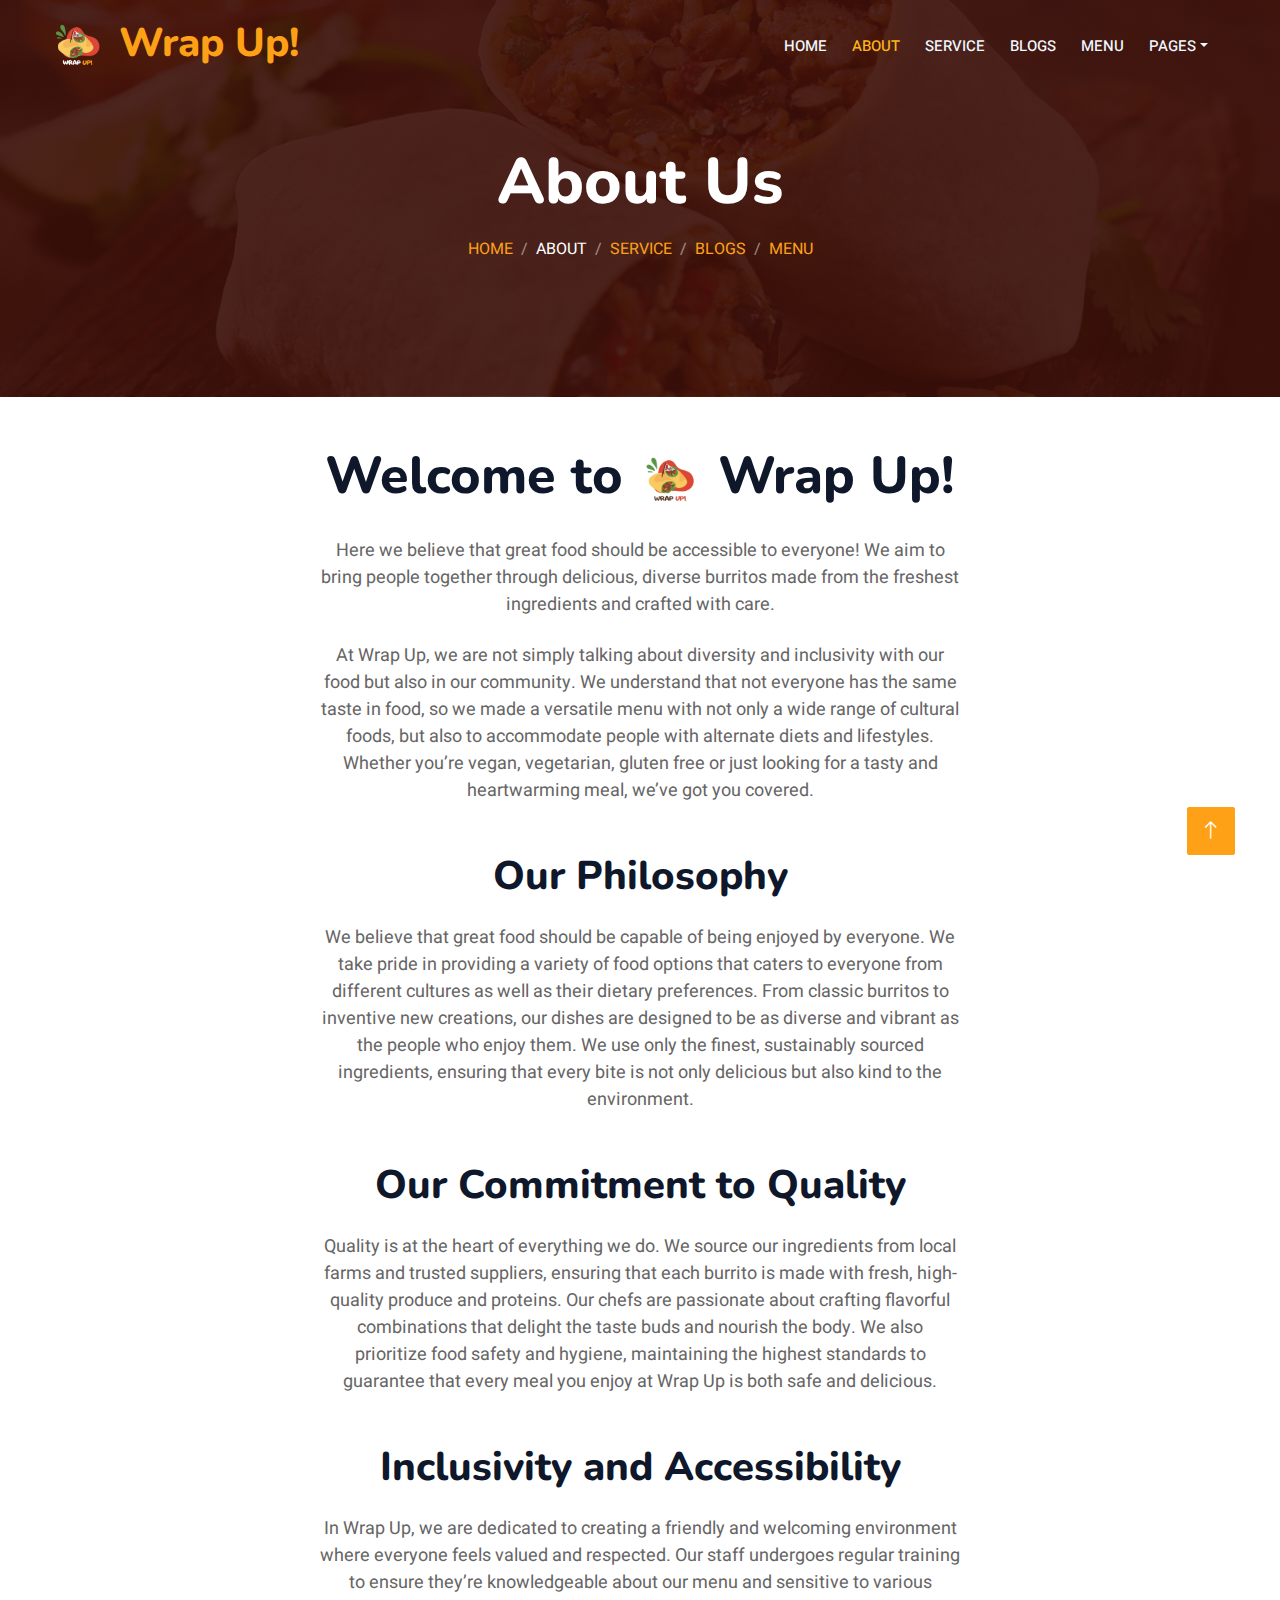
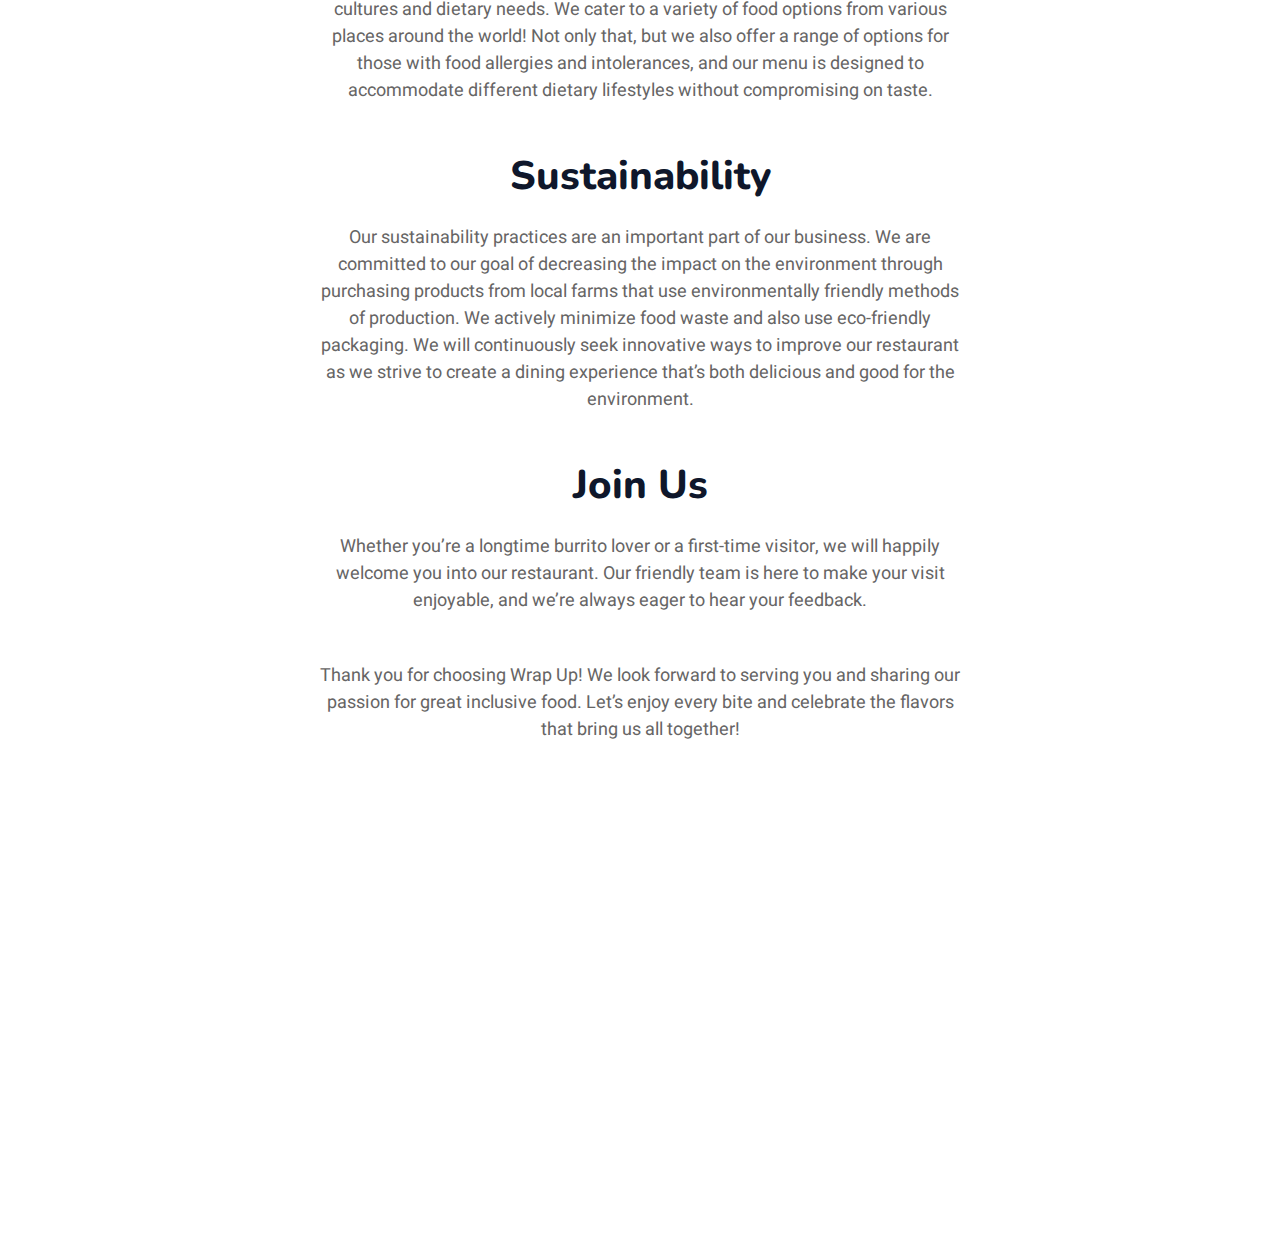
==== about.html @ 7a6b72e2 "Add files via upload" ====
<!DOCTYPE html>
<html lang="en">

<head>
    <meta charset="utf-8">
    <title>About - Wrap Up!</title>
    <meta content="width=device-width, initial-scale=1.0" name="viewport">
    <meta content="" name="keywords">
    <meta content="" name="description">

    <!-- Favicon -->
    <link href="img/favicon.ico" rel="icon">

    <!-- Google Web Fonts -->
    <link rel="preconnect" href="https://fonts.googleapis.com">
    <link rel="preconnect" href="https://fonts.gstatic.com" crossorigin>
    <link href="https://fonts.googleapis.com/css2?family=Heebo:wght@400;500;600&family=Nunito:wght@600;700;800&family=Pacifico&display=swap" rel="stylesheet">

    <!-- Icon Font Stylesheet -->
    <link href="https://cdnjs.cloudflare.com/ajax/libs/font-awesome/5.10.0/css/all.min.css" rel="stylesheet">
    <link href="https://cdn.jsdelivr.net/npm/bootstrap-icons@1.4.1/font/bootstrap-icons.css" rel="stylesheet">

    <!-- Libraries Stylesheet -->
    <link href="lib/animate/animate.min.css" rel="stylesheet">
    <link href="lib/owlcarousel/assets/owl.carousel.min.css" rel="stylesheet">
    <link href="lib/tempusdominus/css/tempusdominus-bootstrap-4.min.css" rel="stylesheet" />

    <!-- Customized Bootstrap Stylesheet -->
    <link href="css/bootstrap.min.css" rel="stylesheet">

    <!-- Template Stylesheet -->
    <link href="css/style.css" rel="stylesheet">
</head>

<body>
    <div class="container-xxl bg-white p-0">
        <!-- Spinner Start -->
        <div id="spinner" class="show bg-white position-fixed translate-middle w-100 vh-100 top-50 start-50 d-flex align-items-center justify-content-center">
            <div class="spinner-border text-primary" style="width: 3rem; height: 3rem;" role="status">
                <span class="sr-only">Loading...</span>
            </div>
        </div>
        <!-- Spinner End -->


        <!-- Navbar & Hero Start -->
        <div class="container-xxl position-relative p-0">
            <nav class="navbar navbar-expand-lg navbar-dark bg-dark px-4 px-lg-5 py-3 py-lg-0">
                <a href="index.html" class="navbar-brand p-0">
                    <h1 class="text-primary m-0"><img src="img/WRAP_UP_LOGO1.png"> Wrap Up!</h1>
                    <!-- <img src="img/logo.png" alt="Logo"> -->
                </a>
                <button class="navbar-toggler" type="button" data-bs-toggle="collapse" data-bs-target="#navbarCollapse">
                    <span class="fa fa-bars"></span>
                </button>
                <div class="collapse navbar-collapse" id="navbarCollapse">
                    <div class="navbar-nav ms-auto py-0 pe-4">
                        <a href="index.html" class="nav-item nav-link">Home</a>
                        <a href="about.html" class="nav-item nav-link active">About</a>
                        <a href="service.html" class="nav-item nav-link">Service</a>
			<a href="blogs.html" class="nav-item nav-link">Blogs</a>
                        <a href="menu.html" class="nav-item nav-link">Menu</a>
                        <div class="nav-item dropdown">
                            <a href="#" class="nav-link dropdown-toggle" data-bs-toggle="dropdown">Pages</a>
                            <div class="dropdown-menu m-0">
                                <a href="team.html" class="dropdown-item">Our Team</a>
                                <a href="testimonial.html" class="dropdown-item">Testimonial</a>
                            </div>
                        </div>
		</div>
	<div>
            </nav>

            <div class="container-xxl py-5 bg-dark hero-header mb-5">
                <div class="container text-center my-5 pt-5 pb-4">
                    <h1 class="display-3 text-white mb-3 animated slideInDown">About Us</h1>
                    <nav aria-label="breadcrumb">
                        <ol class="breadcrumb justify-content-center text-uppercase">
                            <li class="breadcrumb-item"><a href="index.html">Home</a></li>
                            <li class="breadcrumb-item text-white active" aria-current="page">About</li>
			<li class="breadcrumb-item"><a href="service.html">Service</a></li>
			<li class="breadcrumb-item"><a href="blogs.html">Blogs</a></li>
			<li class="breadcrumb-item"><a href="menu.html">Menu</a></li>
                        </ol>
                    </nav>
                </div>
            </div>
        </div>
        <!-- Navbar & Hero End -->


        <!-- About Start -->

<center>
	<div class="col-lg-6">
		<h1 class="mb-4"style="font-size:52px;">Welcome to <img src= "img/WRAP_UP_LOGO.png"style="width:65px;height:65px;"> Wrap Up!</h1>

	<p class="mb-4"style="font-size:18px;">Here we believe that great food should be accessible to everyone! We aim to bring people together through delicious, diverse burritos made from the freshest ingredients and crafted with care.</p>

	<p class="mb-4"style="font-size:18px;">At Wrap Up, we are not simply talking about diversity and inclusivity with our food but also in our community. We understand that not everyone has the same taste in food, so we made a versatile menu with not only a wide range of cultural foods, but also to accommodate people with alternate diets and lifestyles. Whether you’re vegan, vegetarian, gluten free or just looking for a tasty and heartwarming meal, we’ve got you covered.</p><br>

<h1 class="mb-4">Our Philosophy</h1>

	<p class="mb-4"style="font-size:18px;">We believe that great food should be capable of being enjoyed by everyone. We take pride in providing a variety of food options that caters to everyone from different cultures as well as their dietary preferences. From classic burritos to inventive new creations, our dishes are designed to be as diverse and vibrant as the people who enjoy them. We use only the finest, sustainably sourced ingredients, ensuring that every bite is not only delicious but also kind to the environment.</p><br>

<h1 class="mb-4">Our Commitment to Quality</h1>

	<p class="mb-4"style="font-size:18px;">Quality is at the heart of everything we do. We source our ingredients from local farms and trusted suppliers, ensuring that each burrito is made with fresh, high-quality produce and proteins. Our chefs are passionate about crafting flavorful combinations that delight the taste buds and nourish the body. We also prioritize food safety and hygiene, maintaining the highest standards to guarantee that every meal you enjoy at Wrap Up is both safe and delicious.</p><br>

<h1 class="mb-4">Inclusivity and Accessibility</h1>

	<p class="mb-4"style="font-size:18px;">In Wrap Up, we are dedicated to creating a friendly and welcoming environment where everyone feels valued and respected. Our staff undergoes regular training to ensure they’re knowledgeable about our menu and sensitive to various cultures and dietary needs. We cater to a variety of food options from various places around the world! Not only that, but we also offer a range of options for those with food allergies and intolerances, and our menu is designed to accommodate different dietary lifestyles without compromising on taste.</p><br>

<h1 class="mb-4">Sustainability</h1>

	<p class="mb-4"style="font-size:18px;">Our sustainability practices are an important part of our business. We are committed to our goal of decreasing the impact on the environment through purchasing products from local farms that use environmentally friendly methods of production. We actively minimize food waste and also use eco-friendly packaging. We will continuously seek innovative ways to improve our restaurant as we strive to create a dining experience that’s both delicious and good for the environment.</p><br>

<h1 class="mb-4">Join Us</h1>

	<p class="mb-4"style="font-size:18px;">Whether you’re a longtime burrito lover or a first-time visitor, we will happily welcome you into our restaurant. Our friendly team is here to make your visit enjoyable, and we’re always eager to hear your feedback. </p><br>

	<p class="mb-4"style="font-size:18px;">Thank you for choosing Wrap Up! We look forward to serving you and sharing our passion for great inclusive food. Let’s enjoy every bite and celebrate the flavors that bring us all together! </p>

                        <div class="row g-4 mb-4">
                            <div class="col-sm-6">
                                <div class="d-flex align-items-center border-start border-5 border-primary px-3">
                                </div>
                            </div>
                        </div>
                     </div>
</center>
        <!-- About End -->

        <!-- Footer Start -->
        <div class="container-fluid bg-dark text-light footer pt-5 mt-5 wow fadeIn" data-wow-delay="0.1s">
            <div class="container py-5">
                <div class="row g-5">
                    <div class="col-lg-3 col-md-6">
                        <h4 class="section-title ff-secondary text-start text-primary fw-normal mb-4">Company</h4>
                        <a class="btn btn-link" href="">About Us</a>
                        <a class="btn btn-link" href="">Contact Us</a>
                        <a class="btn btn-link" href="">Reservation</a>
                        <a class="btn btn-link" href="">Privacy Policy</a>
                        <a class="btn btn-link" href="">Terms & Condition</a>
                    </div>
                    <div class="col-lg-3 col-md-6">
                        <h4 class="section-title ff-secondary text-start text-primary fw-normal mb-4">Socials</h4>
                        <p class="mb-2" style="font-size: 15px;"><i class="fa fa-envelope me-3"></i>wrap.up.official123@gmail.com</p>
                        <div class="d-flex pt-2">
                            <a class="btn btn-outline-light btn-social" href="https://www.instagram.com/_wrap__up/"><i class="fab fa-instagram"></i></a>
                            <a class="btn btn-outline-light btn-social" href="https://www.facebook.com/profile.php?id=61565704381450"><i class="fab fa-facebook-f"></i></a>
                            <a class="btn btn-outline-light btn-social" href="https://www.tiktok.com/@wrap.up.official?_t=8rDbeCfKOZt&_r=1 
"><img src="img/tiktok.png" style="width:15px";height:"15px"></i></a>
                        </div>
                    </div>
                    <div class="col-lg-3 col-md-6">
                        <h4 class="section-title ff-secondary text-start text-primary fw-normal mb-4">Open</h4>
                        <p><i class="fa fa-clock me-3"></i>24/7</p>
                    </div>
                    <div class="col-lg-3 col-md-6">
                        <h4 class="section-title ff-secondary text-start text-primary fw-normal mb-4">Newsletter</h4>
                        <p>Stay up to date on our latest news and products!</p>
                        <div class="position-relative mx-auto" style="max-width: 400px;">
                            <input class="form-control border-primary w-100 py-3 ps-4 pe-5" type="text" placeholder="Your email">
                            <button type="button" class="btn btn-primary py-2 position-absolute top-0 end-0 mt-2 me-2">SignUp</button>
                        </div>
                    </div>
                </div>
            </div>
            <div class="container">
                <div class="copyright">
                    <div class="row">
                        <div class="col-md-6 text-center text-md-start mb-3 mb-md-0">
                            &copy; <a class="border-bottom" href="#">Wrap Up!</a>, All Right Reserved. 
							
							<!--/*** This template is free as long as you keep the footer author’s credit link/attribution link/backlink. If you'd like to use the template without the footer author’s credit link/attribution link/backlink, you can purchase the Credit Removal License from "https://htmlcodex.com/credit-removal". Thank you for your support. ***/-->
							Designed By <a class="border-bottom" href="https://htmlcodex.com">HTML Codex</a>
                        </div>
                        <div class="col-md-6 text-center text-md-end">
                            <div class="footer-menu">
                                <a href="">Home</a>
                                <a href="">Cookies</a>
                                <a href="">Help</a>
                                <a href="">FQAs</a>
                            </div>
                        </div>
                    </div>
                </div>
            </div>
        </div>
        <!-- Footer End -->


        <!-- Back to Top -->
        <a href="#" class="btn btn-lg btn-primary btn-lg-square back-to-top"><i class="bi bi-arrow-up"></i></a>
    </div>

    <!-- JavaScript Libraries -->
    <script src="https://code.jquery.com/jquery-3.4.1.min.js"></script>
    <script src="https://cdn.jsdelivr.net/npm/bootstrap@5.0.0/dist/js/bootstrap.bundle.min.js"></script>
    <script src="lib/wow/wow.min.js"></script>
    <script src="lib/easing/easing.min.js"></script>
    <script src="lib/waypoints/waypoints.min.js"></script>
    <script src="lib/counterup/counterup.min.js"></script>
    <script src="lib/owlcarousel/owl.carousel.min.js"></script>
    <script src="lib/tempusdominus/js/moment.min.js"></script>
    <script src="lib/tempusdominus/js/moment-timezone.min.js"></script>
    <script src="lib/tempusdominus/js/tempusdominus-bootstrap-4.min.js"></script>

    <!-- Template Javascript -->
    <script src="js/main.js"></script>
</body>

</html>
---- css/style.css ----
/********** Template CSS **********/
:root {
    --primary: #f8bd49;
    --light: #F1F8FF;
    --dark: #921e04;
}

.ff-secondary {
    font-family: 'Pacifico', cursive;
}

.fw-medium {
    font-weight: 600 !important;
}

.fw-semi-bold {
    font-weight: 700 !important;
}

.back-to-top {
    position: fixed;
    display: none;
    right: 45px;
    bottom: 45px;
    z-index: 99;
}


/*** Spinner ***/
#spinner {
    opacity: 0;
    visibility: hidden;
    transition: opacity .5s ease-out, visibility 0s linear .5s;
    z-index: 99999;
}

#spinner.show {
    transition: opacity .5s ease-out, visibility 0s linear 0s;
    visibility: visible;
    opacity: 1;
}


/*** Button ***/
.btn {
    font-family: 'Nunito', sans-serif;
    font-weight: 500;
    text-transform: uppercase;
    transition: .5s;
}

.btn.btn-primary,
.btn.btn-secondary {
    color: #FFFFFF;
}

.btn-square {
    width: 38px;
    height: 38px;
}

.btn-sm-square {
    width: 32px;
    height: 32px;
}

.btn-lg-square {
    width: 48px;
    height: 48px;
}

.btn-square,
.btn-sm-square,
.btn-lg-square {
    padding: 0;
    display: flex;
    align-items: center;
    justify-content: center;
    font-weight: normal;
    border-radius: 2px;
}


/*** Navbar ***/
.navbar-dark .navbar-nav .nav-link {
    position: relative;
    margin-left: 25px;
    padding: 35px 0;
    font-size: 15px;
    color: var(--light) !important;
    text-transform: uppercase;
    font-weight: 500;
    outline: none;
    transition: .5s;
}

.sticky-top.navbar-dark .navbar-nav .nav-link {
    padding: 20px 0;
}

.navbar-dark .navbar-nav .nav-link:hover,
.navbar-dark .navbar-nav .nav-link.active {
    color: #fcb519 !important;
}

.navbar-dark .navbar-brand img {
    max-height: 60px;
    transition: .5s;
}

.sticky-top.navbar-dark .navbar-brand img {
    max-height: 45px;
}

@media (max-width: 991.98px) {
    .sticky-top.navbar-dark {
        position: relative;
    }

    .navbar-dark .navbar-collapse {
        margin-top: 15px;
        border-top: 1px solid rgba(255, 255, 255, .1)
    }

    .navbar-dark .navbar-nav .nav-link,
    .sticky-top.navbar-dark .navbar-nav .nav-link {
        padding: 10px 0;
        margin-left: 0;
    }

    .navbar-dark .navbar-brand img {
        max-height: 45px;
    }
}

@media (min-width: 992px) {
    .navbar-dark {
        position: absolute;
        width: 100%;
        top: 0;
        left: 0;
        z-index: 999;
        background: transparent !important;
    }
    
    .sticky-top.navbar-dark {
        position: fixed;
        background: var(--dark) !important;
    }
}


/*** Hero Header ***/
.hero-header {
    background: linear-gradient(rgba(59, 15, 9,.9), rgba(59, 15, 9,.9)), url(../img/bg-burrito.png);
    background-position: center center;
    background-repeat: no-repeat;
    background-size: cover;
}

.breadcrumb-item + .breadcrumb-item::before {
    color: rgba(255, 255, 255, .5);
}


/*** Section Title ***/
.section-title {
    position: relative;
    display: inline-block;
}

.section-title::before {
    position: absolute;
    content: "";
    width: 45px;
    height: 2px;
    top: 50%;
    left: -55px;
    margin-top: -1px;
    background: var(--primary);
}

.section-title::after {
    position: absolute;
    content: "";
    width: 45px;
    height: 2px;
    top: 50%;
    right: -55px;
    margin-top: -1px;
    background: var(--primary);
}

.section-title.text-start::before,
.section-title.text-end::after {
    display: none;
}


/*** Service ***/
.service-item {
    box-shadow: 0 0 45px rgba(0, 0, 0, .08);
    transition: .5s;
}

.service-item:hover {
    background: var(--primary);
}

.service-item * {
    transition: .5s;
}

.service-item:hover * {
    color: var(--light) !important;
}


/*** Food Menu ***/
.nav-pills .nav-item .active {
    border-bottom: 2px solid var(--primary);
}

/*** Team ***/
.team-item {
    box-shadow: 0 0 45px rgba(0, 0, 0, .08);
    height: calc(100% - 38px);
    transition: .5s;
}

.team-item img {
    transition: .5s;
}

.team-item:hover img {
    transform: scale(1.1);
}

.team-item:hover {
    height: 100%;
}

.team-item .btn {
    border-radius: 38px 38px 0 0;
}


/*** Testimonial ***/
.testimonial-carousel .owl-item .testimonial-item,
.testimonial-carousel .owl-item.center .testimonial-item * {
    transition: .5s;
}

.testimonial-carousel .owl-item.center .testimonial-item {
    background: var(--primary) !important;
    border-color: var(--primary) !important;
}

.testimonial-carousel .owl-item.center .testimonial-item * {
    color: var(--light) !important;
}

.testimonial-carousel .owl-dots {
    margin-top: 24px;
    display: flex;
    align-items: flex-end;
    justify-content: center;
}

.testimonial-carousel .owl-dot {
    position: relative;
    display: inline-block;
    margin: 0 5px;
    width: 15px;
    height: 15px;
    border: 1px solid #CCCCCC;
    border-radius: 15px;
    transition: .5s;
}

.testimonial-carousel .owl-dot.active {
    background: var(--primary);
    border-color: var(--primary);
}


/*** Footer ***/
.footer .btn.btn-social {
    margin-right: 5px;
    width: 35px;
    height: 35px;
    display: flex;
    align-items: center;
    justify-content: center;
    color: var(--light);
    border: 1px solid #FFFFFF;
    border-radius: 35px;
    transition: .3s;
}

.footer .btn.btn-social:hover {
    color: var(--primary);
}

.footer .btn.btn-link {
    display: block;
    margin-bottom: 5px;
    padding: 0;
    text-align: left;
    color: #FFFFFF;
    font-size: 15px;
    font-weight: normal;
    text-transform: capitalize;
    transition: .3s;
}

.footer .btn.btn-link::before {
    position: relative;
    content: "\f105";
    font-family: "Font Awesome 5 Free";
    font-weight: 900;
    margin-right: 10px;
}

.footer .btn.btn-link:hover {
    letter-spacing: 1px;
    box-shadow: none;
}

.footer .copyright {
    padding: 25px 0;
    font-size: 15px;
    border-top: 1px solid rgba(256, 256, 256, .1);
}

.footer .copyright a {
    color: var(--light);
}

.footer .footer-menu a {
    margin-right: 15px;
    padding-right: 15px;
    border-right: 1px solid rgba(255, 255, 255, .1);
}

.footer .footer-menu a:last-child {
    margin-right: 0;
    padding-right: 0;
    border-right: none;
}
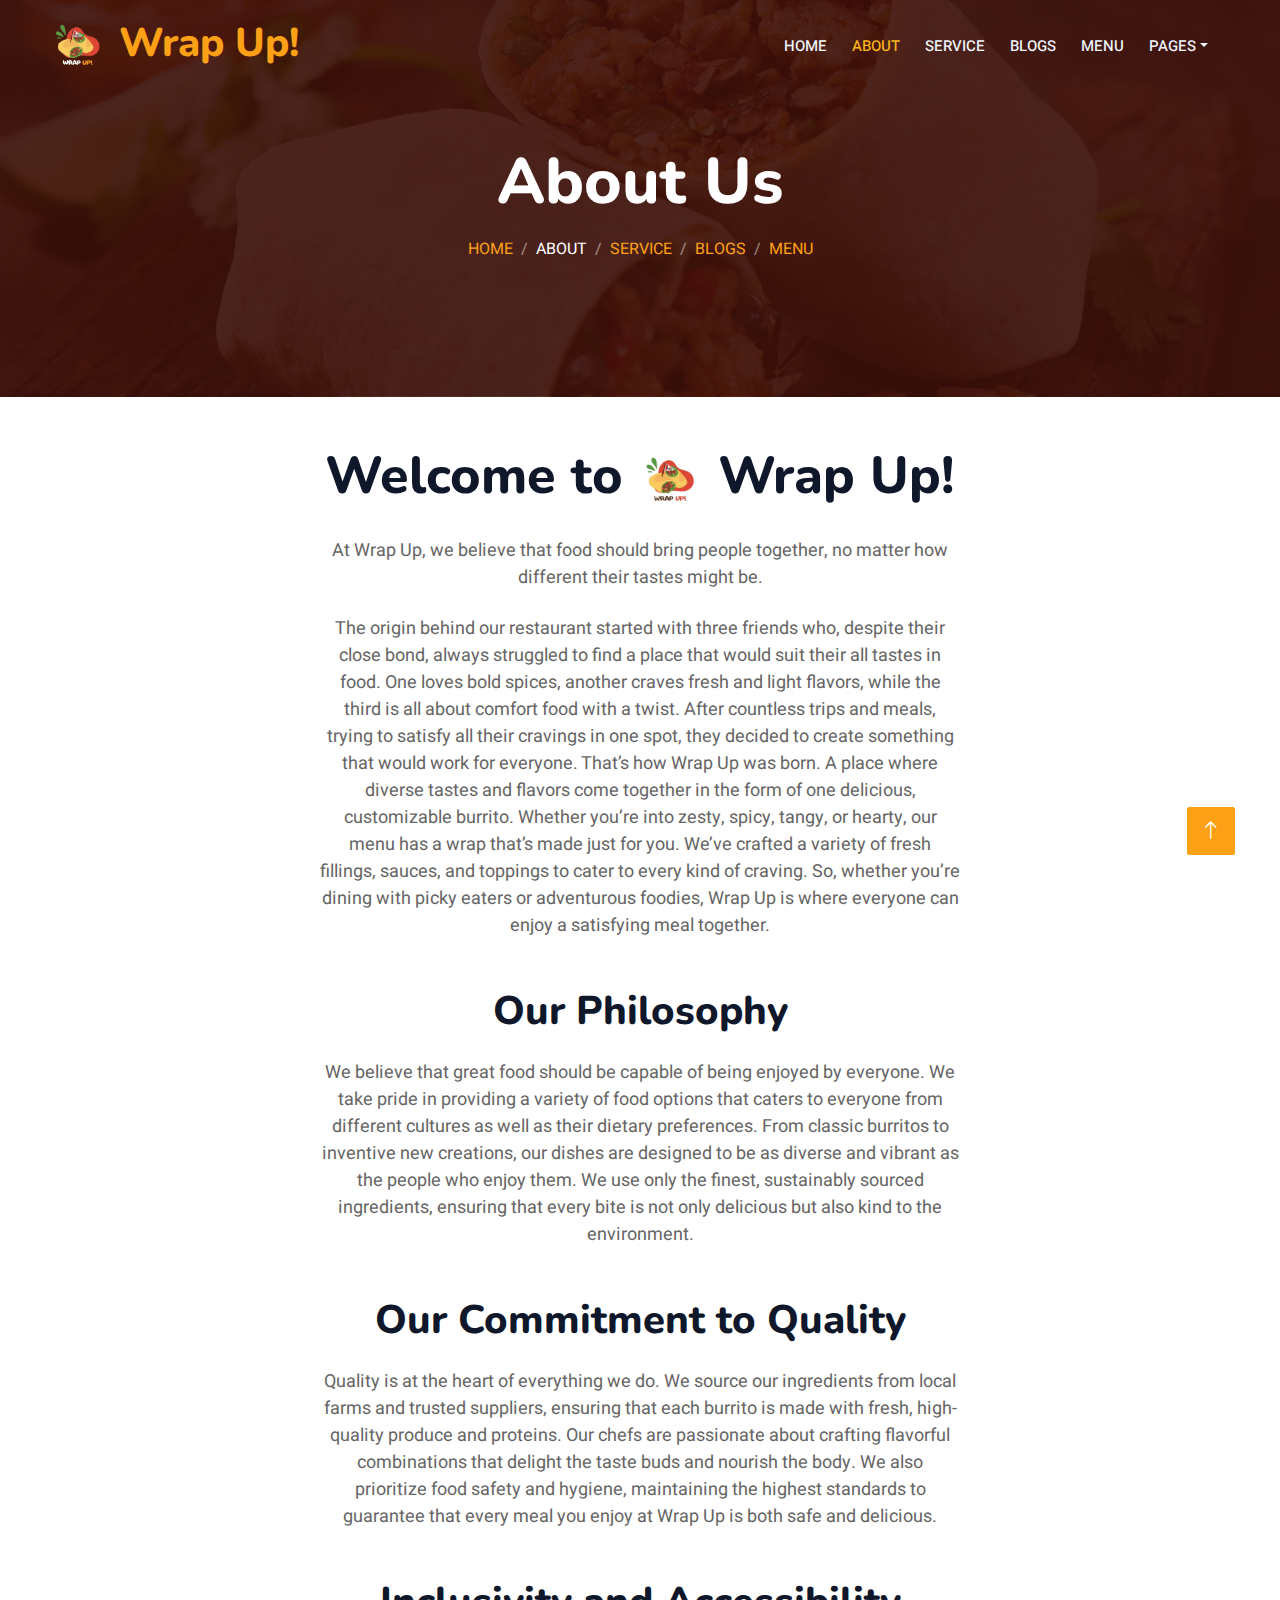
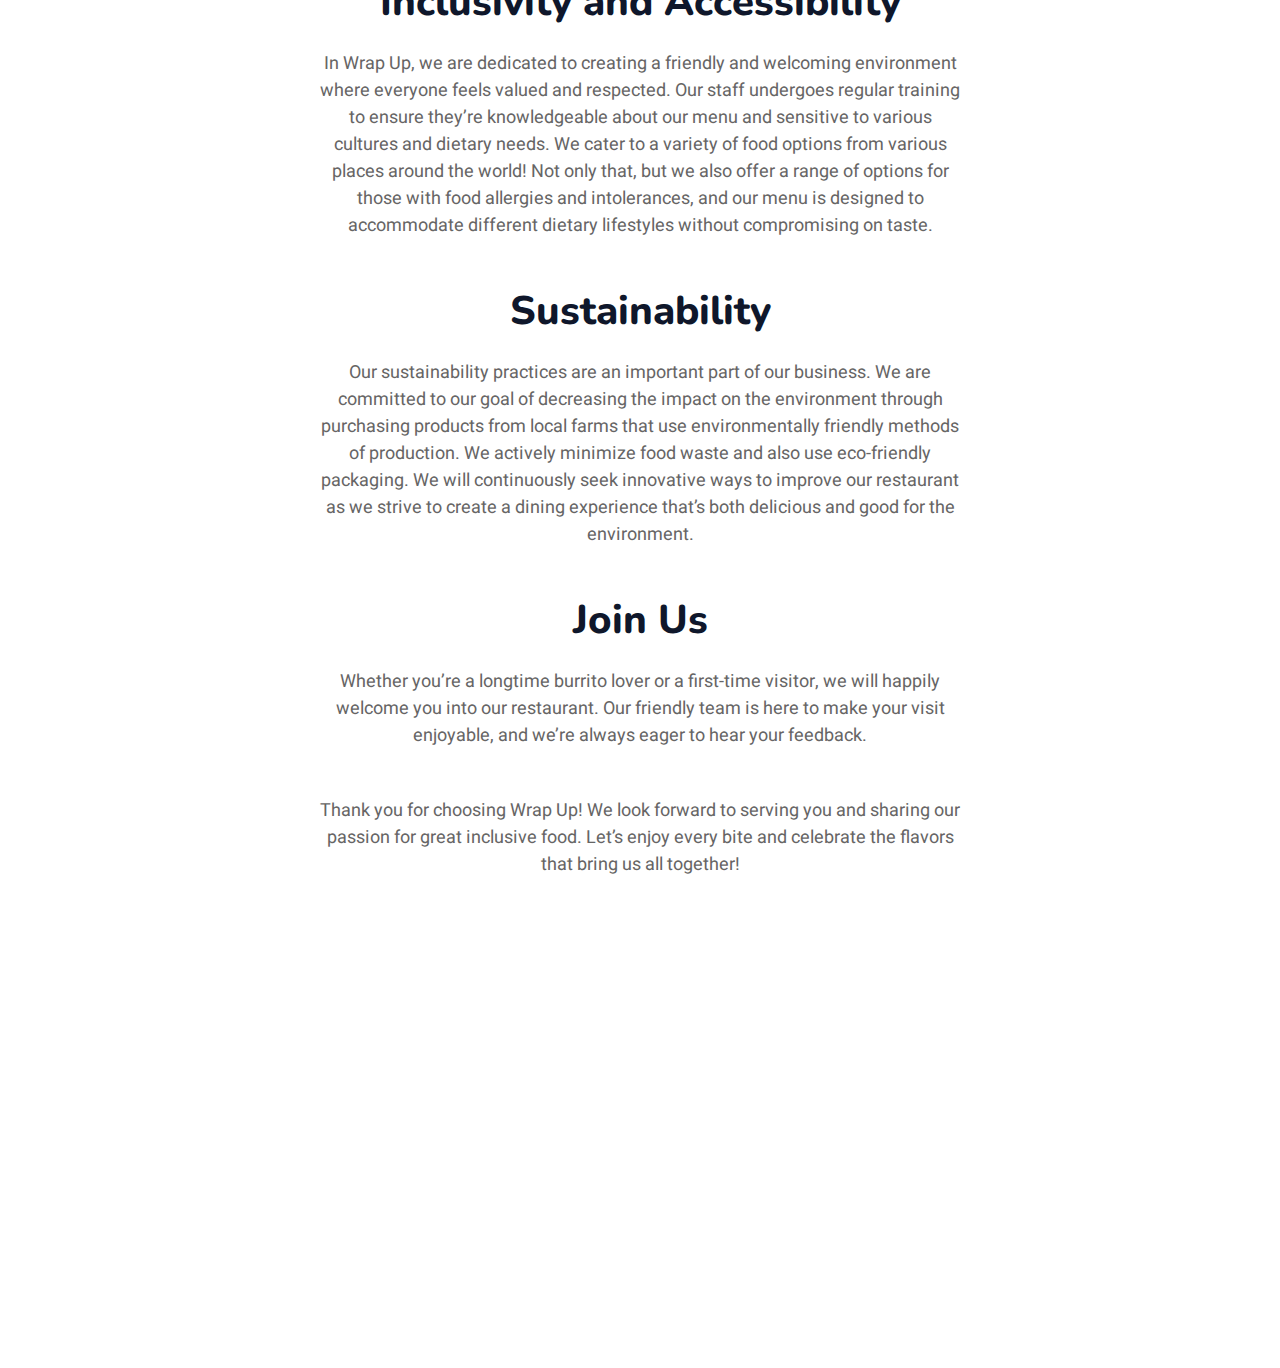
==== commit 84e0cd89: "Add files via upload" ====
--- a/about.html
+++ b/about.html
@@ -64,7 +64,6 @@
                             <a href="#" class="nav-link dropdown-toggle" data-bs-toggle="dropdown">Pages</a>
                             <div class="dropdown-menu m-0">
                                 <a href="team.html" class="dropdown-item">Our Team</a>
-                                <a href="testimonial.html" class="dropdown-item">Testimonial</a>
                             </div>
                         </div>
 		</div>
@@ -95,9 +94,12 @@
 	<div class="col-lg-6">
 		<h1 class="mb-4"style="font-size:52px;">Welcome to <img src= "img/WRAP_UP_LOGO.png"style="width:65px;height:65px;"> Wrap Up!</h1>
 
-	<p class="mb-4"style="font-size:18px;">Here we believe that great food should be accessible to everyone! We aim to bring people together through delicious, diverse burritos made from the freshest ingredients and crafted with care.</p>
-
-	<p class="mb-4"style="font-size:18px;">At Wrap Up, we are not simply talking about diversity and inclusivity with our food but also in our community. We understand that not everyone has the same taste in food, so we made a versatile menu with not only a wide range of cultural foods, but also to accommodate people with alternate diets and lifestyles. Whether you’re vegan, vegetarian, gluten free or just looking for a tasty and heartwarming meal, we’ve got you covered.</p><br>
+	<p class="mb-4"style="font-size:18px;">At Wrap Up, we believe that food should bring people together, no matter how different their tastes might be.</p> 
+
+<p class="mb-4"style="font-size:18px;">The origin behind our restaurant started with three friends who, despite their close bond, always struggled to find a place that would suit their all tastes in food. One loves bold spices, another craves fresh and light flavors, while the third is all about comfort food with a twist. After countless trips and meals, trying to satisfy all their cravings in one spot, they decided to create something that would work for everyone.
+
+That’s how Wrap Up was born. A place where diverse tastes and flavors come together in the form of one delicious, customizable burrito. Whether you’re into zesty, spicy, tangy, or hearty, our menu has a wrap that’s made just for you. We’ve crafted a variety of fresh fillings, sauces, and toppings to cater to every kind of craving. So, whether you’re dining with picky eaters or adventurous foodies, Wrap Up is where everyone can enjoy a satisfying meal together.
+</p><br>
 
 <h1 class="mb-4">Our Philosophy</h1>
 
